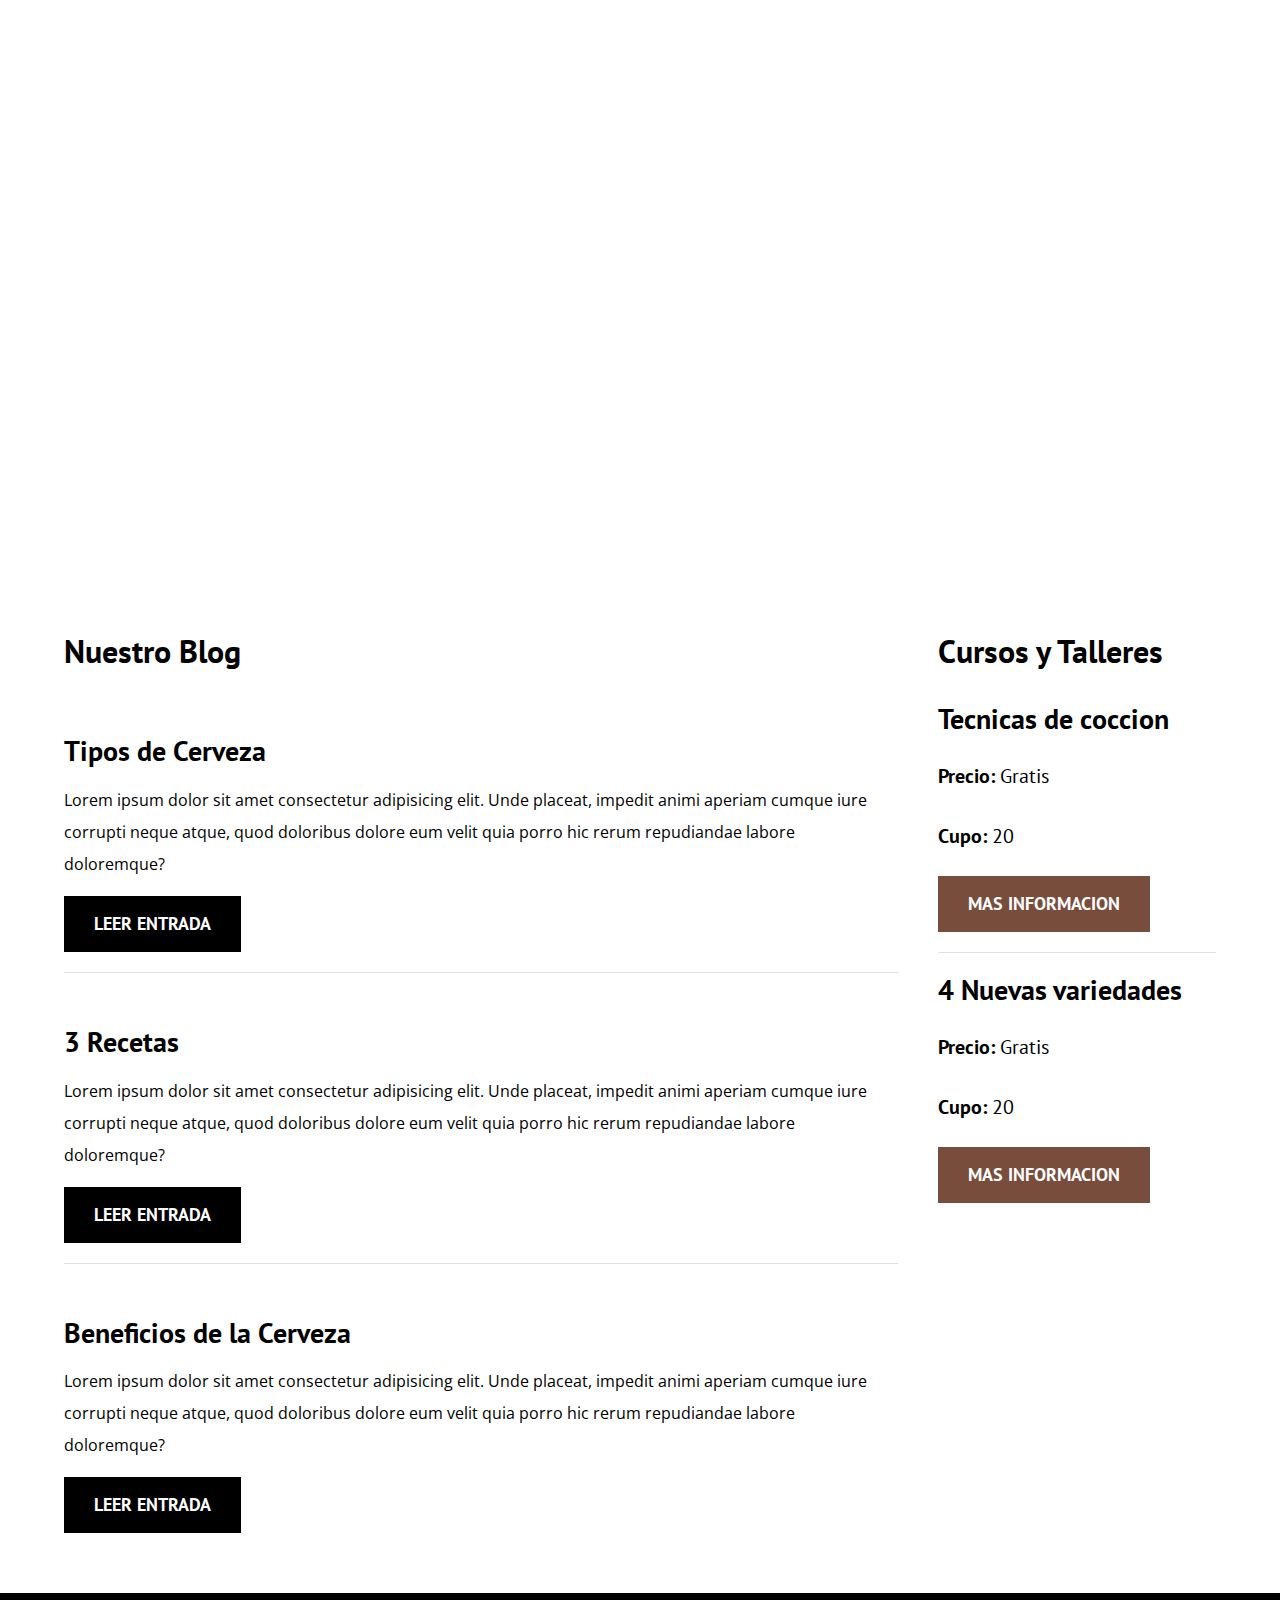
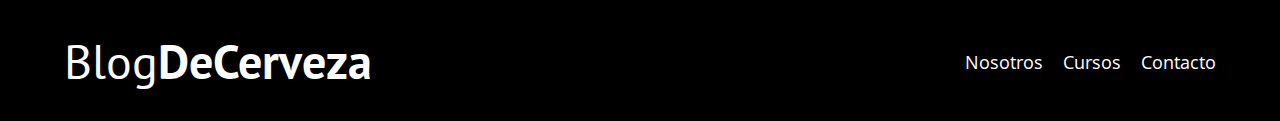
==== index.html @ ac4d8b4c "Pagina de index" ====
<!DOCTYPE html>
<html lang="en">

<head>
    <meta charset="UTF-8">
    <meta http-equiv="X-UA-Compatible" content="IE=edge">
    <meta name="viewport" content="width=device-width, initial-scale=1.0">
    <title>Blog de Cerveza</title>
    <link rel="stylesheet" href="css/normalize.css">
    <link rel="preconnect" href="https://fonts.gstatic.com">
    <link href="https://fonts.googleapis.com/css2?family=Open+Sans&family=PT+Sans:wght@400;700&display=swap"
        rel="stylesheet">
    <link rel="stylesheet" href="css/styles.css">
</head>

<body>
    <header class="header">

        <div class="contenedor">
            <div class="barra">
                <a href="index.html" class="logo">
                    <h1 class="logo__nombre no-margin centrar-texto">Blog<span class="logo__bold">DeCerveza</span></h1>
                </a>

                <nav class="navegacion">
                    <a class="navegacion__enlace" href="nosotros.html">Nosotros</a>
                    <a class="navegacion__enlace" href="cursos.html">Cursos</a>
                    <a class="navegacion__enlace" href="contacto.html">Contacto</a>
                </nav>
            </div> <!-- .barra -->
        </div>

        <div class="header__texto">
            <h2 class="no-margin">Blog de Cerveza</h2>
            <p class="no-margin">Aprende de los expertos con los mejores consejos</p>
        </div>
    </header>

    <div class="contenedor contenido-principal">
        <main class="blog">
            <h3>Nuestro Blog</h3>

            <article class="entrada">
                <div class="entrada__imagen">
                    <img loading="lazy" src="img/blog1.jpg" alt="">
                </div>
                <div class="entrada__contenido">
                    <h4 class="no-margin">Tipos de Cerveza</h4>
                    <p>Lorem ipsum dolor sit amet consectetur adipisicing elit. Unde placeat, impedit animi aperiam
                        cumque iure corrupti neque atque, quod doloribus dolore eum velit quia porro hic rerum
                        repudiandae labore doloremque?</p>
                    <a href="entrada.html" class="boton boton--primario">Leer Entrada</a>
                </div>
            </article>
            <article class="entrada">
                <div class="entrada__imagen">
                    <img loading="lazy" src="img/blog2.jpg" alt="">
                </div>
                <div class="entrada__contenido">
                    <h4 class="no-margin">3 Recetas</h4>
                    <p>Lorem ipsum dolor sit amet consectetur adipisicing elit. Unde placeat, impedit animi aperiam
                        cumque iure corrupti neque atque, quod doloribus dolore eum velit quia porro hic rerum
                        repudiandae labore doloremque?</p>
                    <a href="entrada.html" class="boton boton--primario">Leer Entrada</a>
                </div>
            </article>
            <article class="entrada">
                <div class="entrada__imagen">
                    <img loading="lazy" src="img/blog3.jpg" alt="">
                </div>
                <div class="entrada__contenido">
                    <h4 class="no-margin">Beneficios de la Cerveza</h4>
                    <p>Lorem ipsum dolor sit amet consectetur adipisicing elit. Unde placeat, impedit animi aperiam
                        cumque iure corrupti neque atque, quod doloribus dolore eum velit quia porro hic rerum
                        repudiandae labore doloremque?</p>
                    <a href="entrada.html" class="boton boton--primario">Leer Entrada</a>
                </div>
            </article>

        </main>
        <aside class="sidebar">
            <h3>Cursos y Talleres</h3>

            <ul class="cursos no-padding">
                <li class="widget-curso">
                    <h4 class="no-margin">Tecnicas de coccion</h4>
                    <p class="widget-curso__label">Precio: <span class="widget-curso__info">Gratis</span></p>
                    <p class="widget-curso__label">Cupo: <span class="widget-curso__info">20</span></p>
                    <a href="entrada.html" class="boton boton--secundario">Mas Informacion</a>
                </li>
                <li class="widget-curso">
                    <h4 class="no-margin">4 Nuevas variedades</h4>
                    <p class="widget-curso__label">Precio: <span class="widget-curso__info">Gratis</span></p>
                    <p class="widget-curso__label">Cupo: <span class="widget-curso__info">20</span></p>
                    <a href="entrada.html" class="boton boton--secundario">Mas Informacion</a>
                </li>
            </ul>
        </aside>
    </div>

    <footer class="footer">
        <div class="contenedor">
            <div class="barra">
                <a href="index.html" class="logo">
                    <h1 class="logo__nombre no-margin centrar-texto">Blog<span class="logo__bold">DeCerveza</span></h1>
                </a>

                <nav class="navegacion">
                    <a class="navegacion__enlace" href="nosotros.html">Nosotros</a>
                    <a class="navegacion__enlace" href="cursos.html">Cursos</a>
                    <a class="navegacion__enlace" href="contacto.html">Contacto</a>
                </nav>
            </div>
        </div>
    </footer>
    <script src="js/modernizr.js"></script>
</body>

</html>
---- css/styles.css ----
:root {
    --fuenteHeading: 'PT Sans', sans-serif;
    --fuenteParrafos: 'Open Sans', sans-serif;

    --colorPrimario: #784d3c;
    --gris: #e1e1e1;
    --blanco: #fff;
    --negro: #000;
}

html {
    box-sizing: border-box;
    font-size: 62.5%; /* 1rem = 10px */
}

*, *:before, *:after {
    box-sizing: inherit;
}
body {
    font-family: var(--fuenteParrafos);
    font-size: 1.6rem;
    line-height: 2;
}

/* Globales */
.contenedor {
    /* max-width: 120rem;
    width: 90%; */
    width: min(90%, 120rem); /* Nuevo en CSS3 */
    margin: 0 auto;
}
a {
    text-decoration: none;
}
h1, h2, h3, h4 {
    font-family: var(--fuenteHeading);
    line-height: 1.2;
}
h1 {
    font-size: 4.8rem;
}
h2 {
    font-size: 4rem;
}
h3 {
    font-size: 3.2rem;
}
h4 {
    font-size: 2.8rem;
}
img {
    max-width: 100%;
}

/* Utilidades */
.no-margin {
    margin: 0;
}
.no-padding {
    padding: 0;
}
.centrar-texto {
    text-align: center;
}

/* Header */
.webp .header {
    background-image: url("../img/banner.webp");
}
.no-webp .header {
    background-image: url("../img/banner.jpg");
}
.header {
    height: 60rem;
    background-size: cover;
    background-repeat: no-repeat;
    background-position: center center;
}
.header__texto {
    text-align: center;
    color: var(--blanco);
    margin-top: 5rem;
}

.barra {
    padding-top: 4rem;
}
@media (min-width: 768px) {
    .barra {
        display: flex;
        justify-content: space-between;
        align-items: center;
    }
    .header__texto {
        margin-top: 15rem;
    }
}

.logo {
    color: var(--blanco);
}

.logo__nombre {
    font-weight: 400;
}

.logo__bold {
    font-weight: 700;
}

.navegacion__enlace {
    display: block;
    text-align: center;
    font-size: 1.8rem;
    color: var(--blanco);
}

@media (min-width:768px) {
    .navegacion {
        display: flex;
        gap: 2rem;
    }
}

@media (min-width: 768px) {
    .contenido-principal {
        display: grid;
        grid-template-columns: 3fr 1fr;
        gap: 4rem;
    }
}

.entrada {
    border-bottom: 1px solid var(--gris);
    margin-bottom: 2rem;
}
.entrada:last-of-type {
    border: none;
    margin-bottom: 0;
}

.boton {
    display: block;
    font-family: var(--fuenteHeading);
    text-transform: uppercase;
    color: var(--blanco);
    text-align: center;
    padding: 1rem 3rem;
    font-size: 1.8rem;
    font-weight: 700;
    margin-bottom: 2rem;
    border: none;
}

@media (min-width: 768px) {
    .boton {
        display: inline-block;
    }
}
.boton:hover {
    cursor: pointer;
}
.boton--primario {
    background-color: var(--negro);
}
.boton--secundario {
    background-color: var(--colorPrimario);
}

.cursos {
    list-style: none;
}

.widget-curso {
    border-bottom: 1px solid var(--gris);
    margin-bottom: 2rem;
}
.widget-curso:last-of-type {
    border: none;
}
.widget-curso__label {
    font-family: var(--fuenteHeading);
    font-weight: 700;
}
.widget-curso__info {
    font-weight: 400;
}
.widget-curso__label,
.widget-curso__info {
    font-size: 2rem;
}

.footer {
    background-color: var(--negro);
    padding-bottom: 3rem;
    margin-top: 4rem;
}

/* Sobre nosotros */

@media (min-width: 768px) {
    .sobre-nosotros {
        display: flex;
        /* gap: 2rem; */
        justify-content: space-between;
    }
    .sobre-nosotros__imagen,
    .sobre-nosotros__texto {
        flex-basis: calc(50% - 1rem);
    }

    .sobre-nosotros {
        display: grid;
        grid-template-columns: repeat(2, 1fr);
        column-gap: 2rem;
    }
}

/* Cursos */

.curso {
    padding: 3rem 0;
    border-bottom: 1 px solid var(--gris);
}
@media (min-width: 768px) {
    .curso {
        display: grid;
        grid-template-columns: 1fr 2fr;
        column-gap: 2rem;
    }
}

.curso:last-of-type {
    border: none;
}

.curso__label {
    font-family: var(--fuenteHeading);
    font-weight: 700;
}
.curso__info {
    font-weight: 400;
}
.curso__label,
.curso__info {
    font-size: 2rem;
}

/* Contacto */
.contacto-bg {
    background-image: url(../img/contacto.jpg);
    height: 40rem;
    background-size: cover;
    background-repeat: no-repeat;
}

.formulario {
    background-color: var(--blanco);
    margin: -5rem auto 0 auto;
    padding: 5rem;
    width: 95%;
    border-radius: .5rem;
}

.campo {
    display: flex;
    margin-bottom: 2rem;
}

.campo__label {
    flex: 0 0 9rem;
    text-align: right;
    padding-right: 2rem;
}

.campo__field {
    flex: 1;
    border: 1px solid var(--gris);
    border-radius: .25rem;
    padding: .5rem;
    overflow: auto;
}

.campo__field--textarea {
    height: 20rem;
}
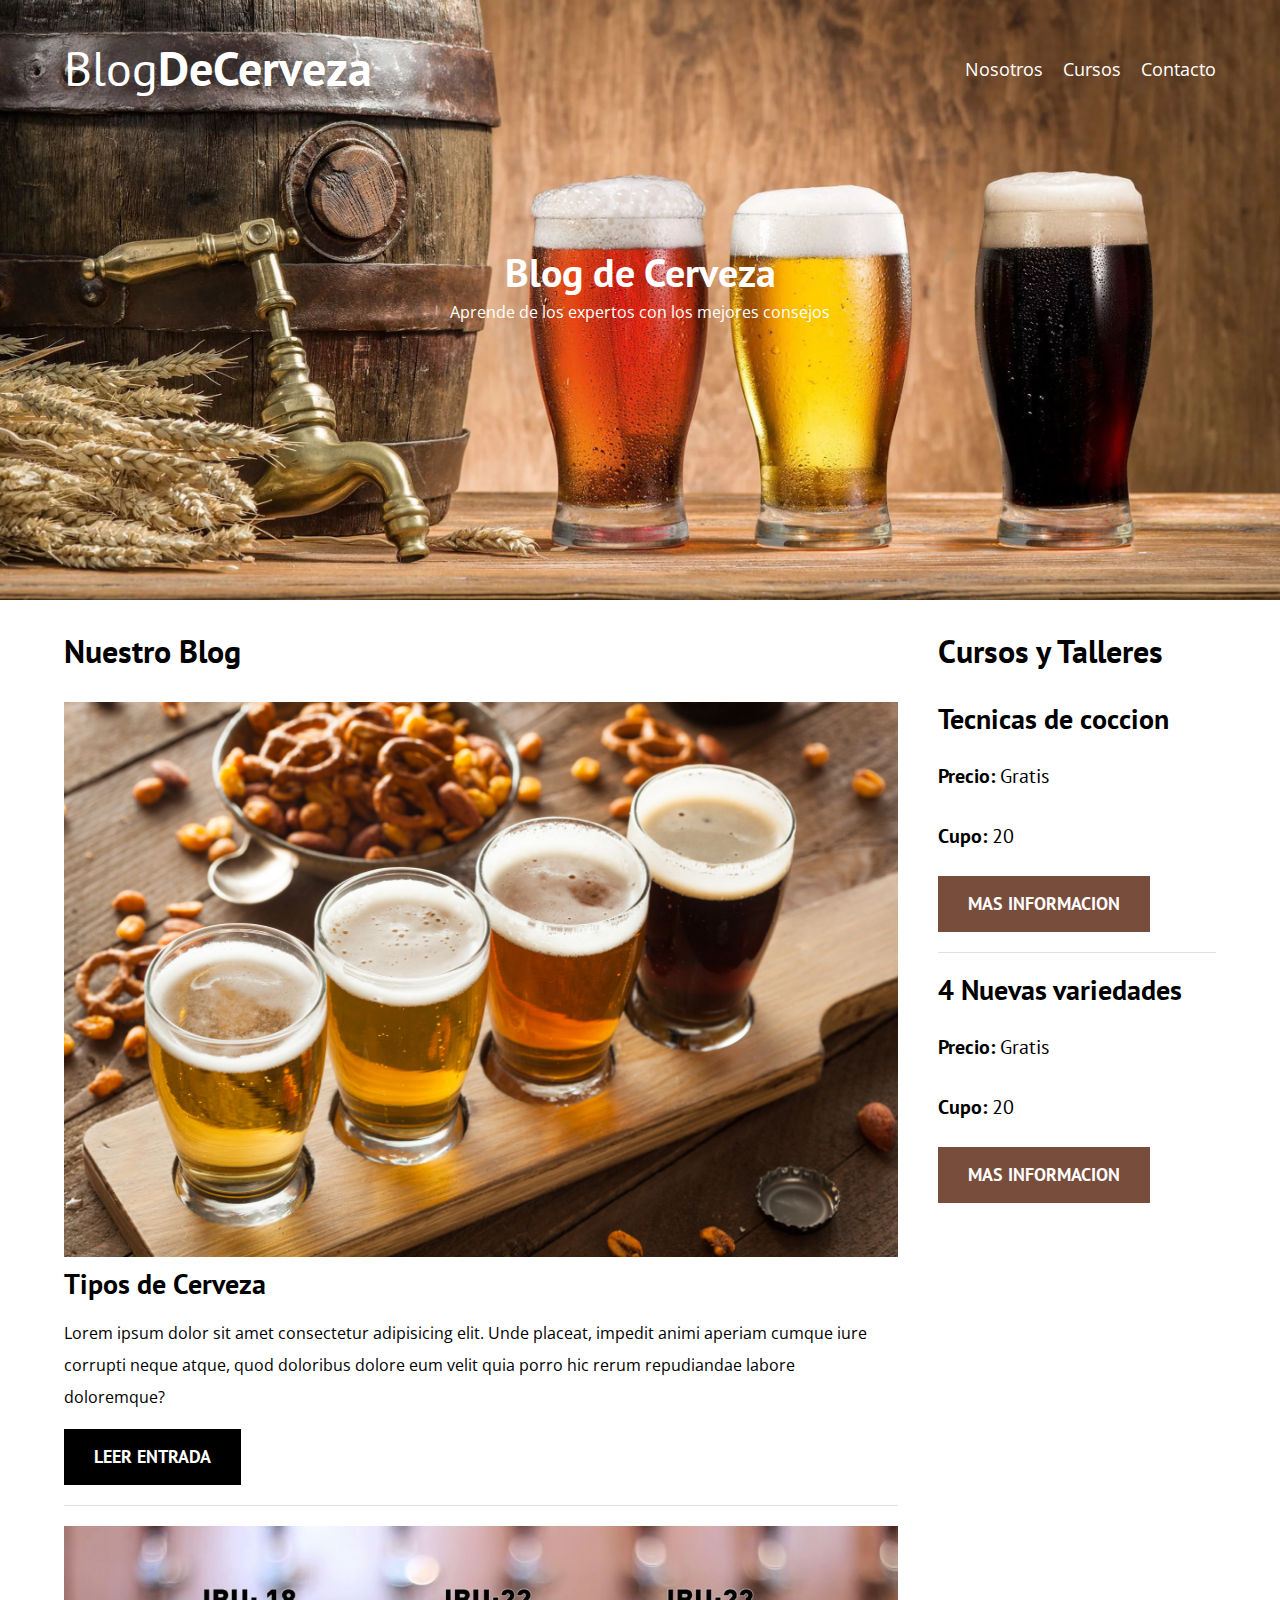
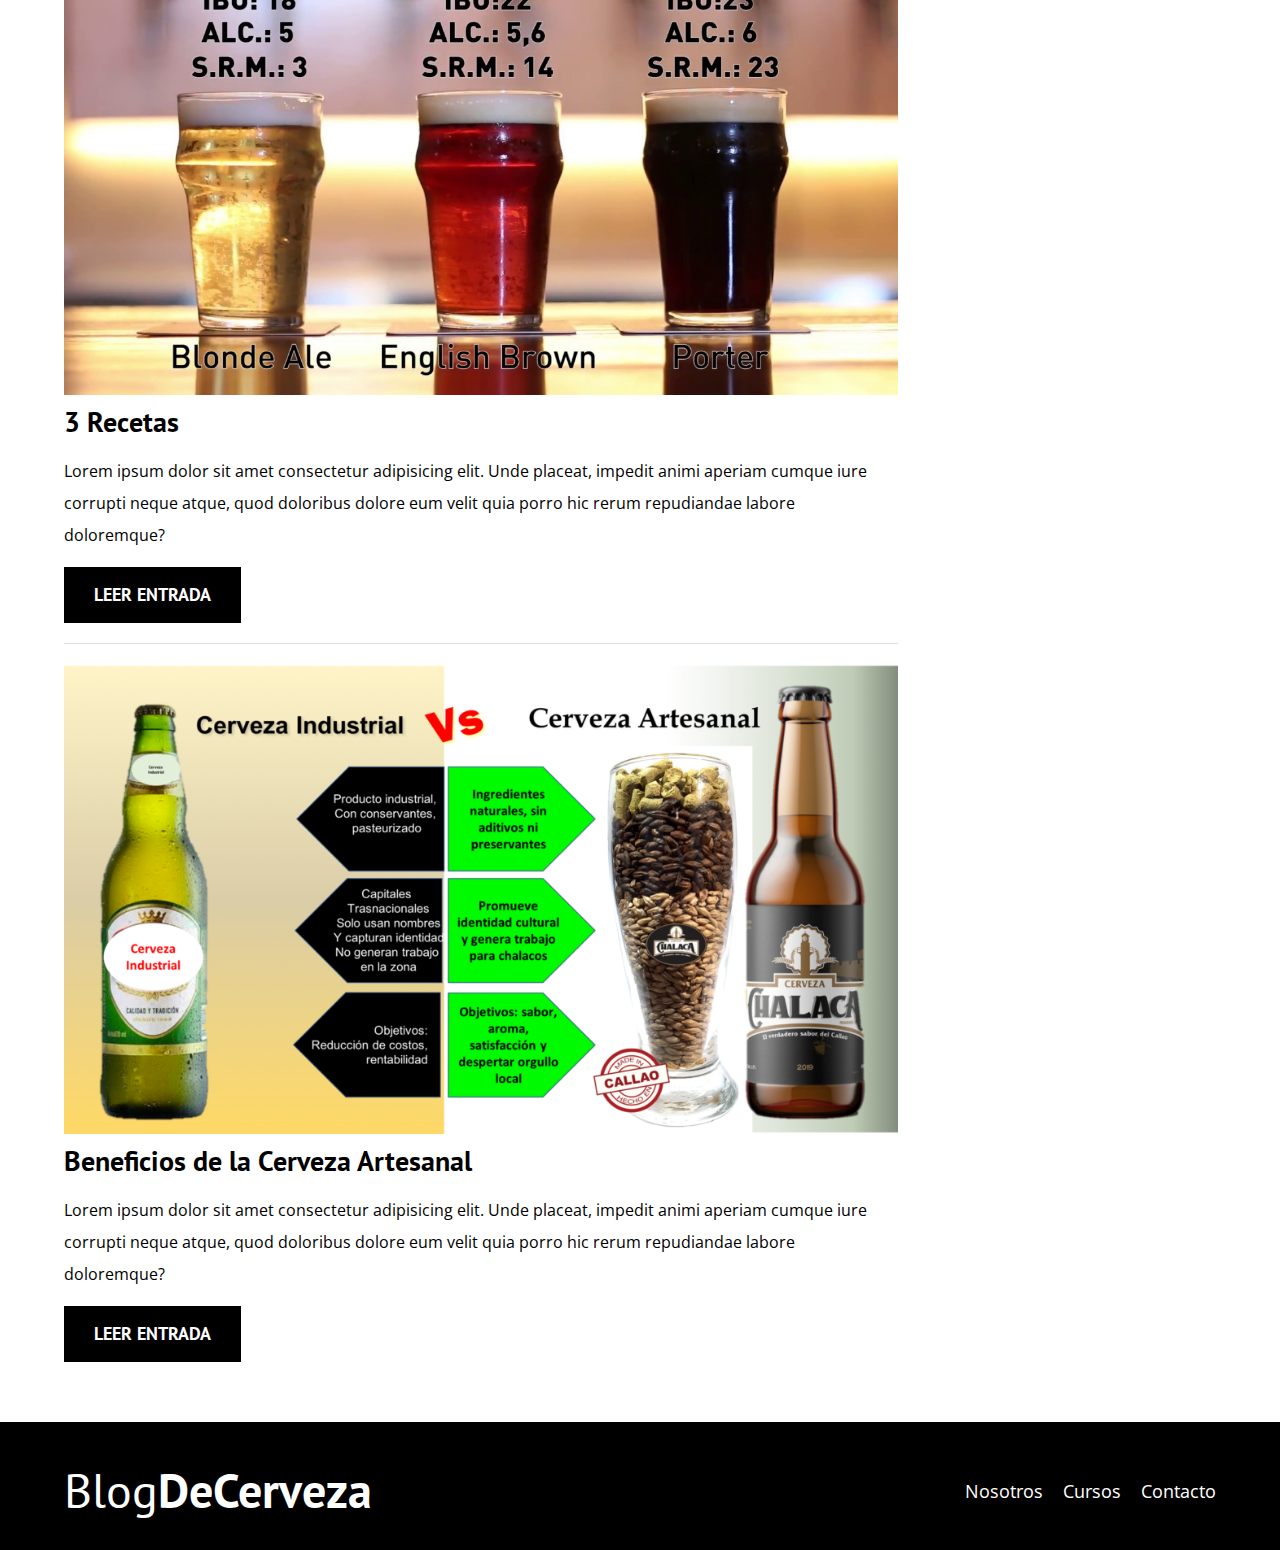
==== commit 3f141ecf: "Script de Modernizr a todas las páginas" ====
--- a/index.html
+++ b/index.html
@@ -66,10 +66,10 @@
             </article>
             <article class="entrada">
                 <div class="entrada__imagen">
-                    <img loading="lazy" src="img/blog3.jpg" alt="">
+                    <img loading="lazy" src="img/blog3.png" alt="">
                 </div>
                 <div class="entrada__contenido">
-                    <h4 class="no-margin">Beneficios de la Cerveza</h4>
+                    <h4 class="no-margin">Beneficios de la Cerveza Artesanal</h4>
                     <p>Lorem ipsum dolor sit amet consectetur adipisicing elit. Unde placeat, impedit animi aperiam
                         cumque iure corrupti neque atque, quod doloribus dolore eum velit quia porro hic rerum
                         repudiandae labore doloremque?</p>
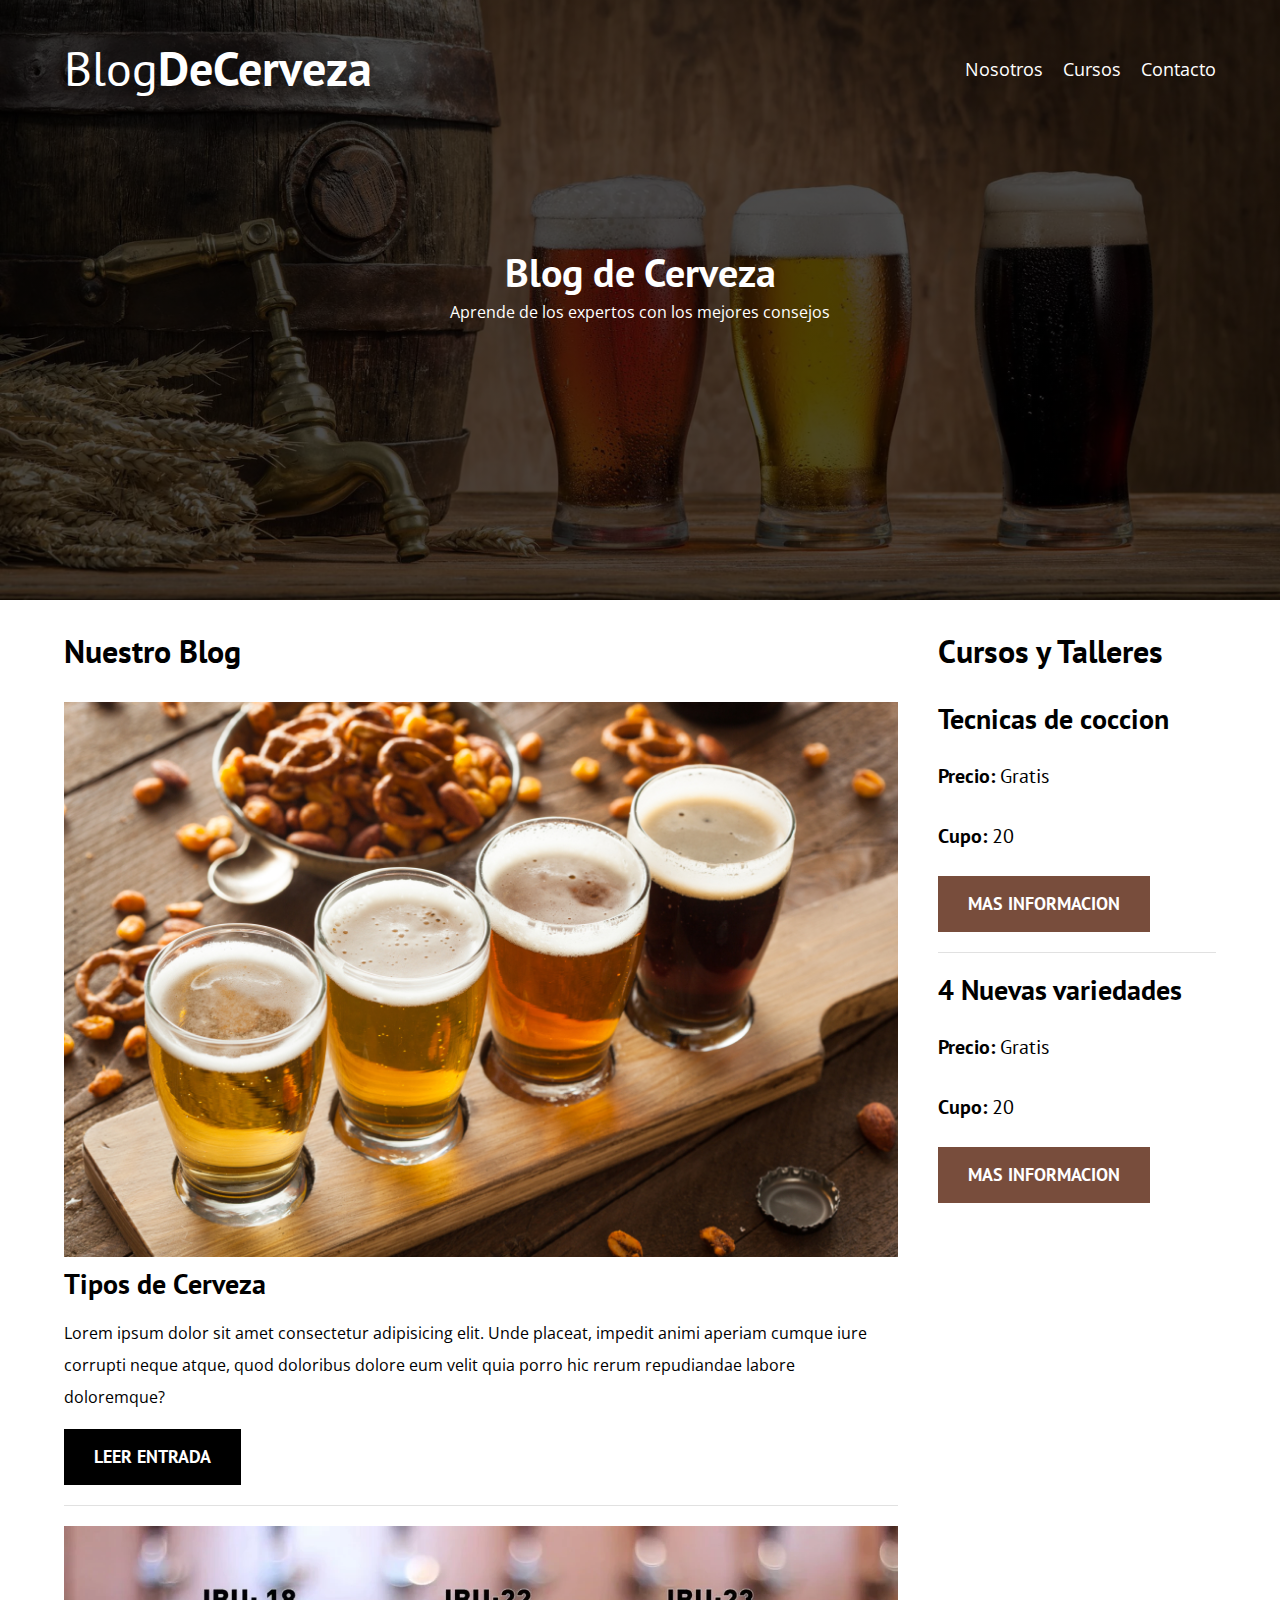
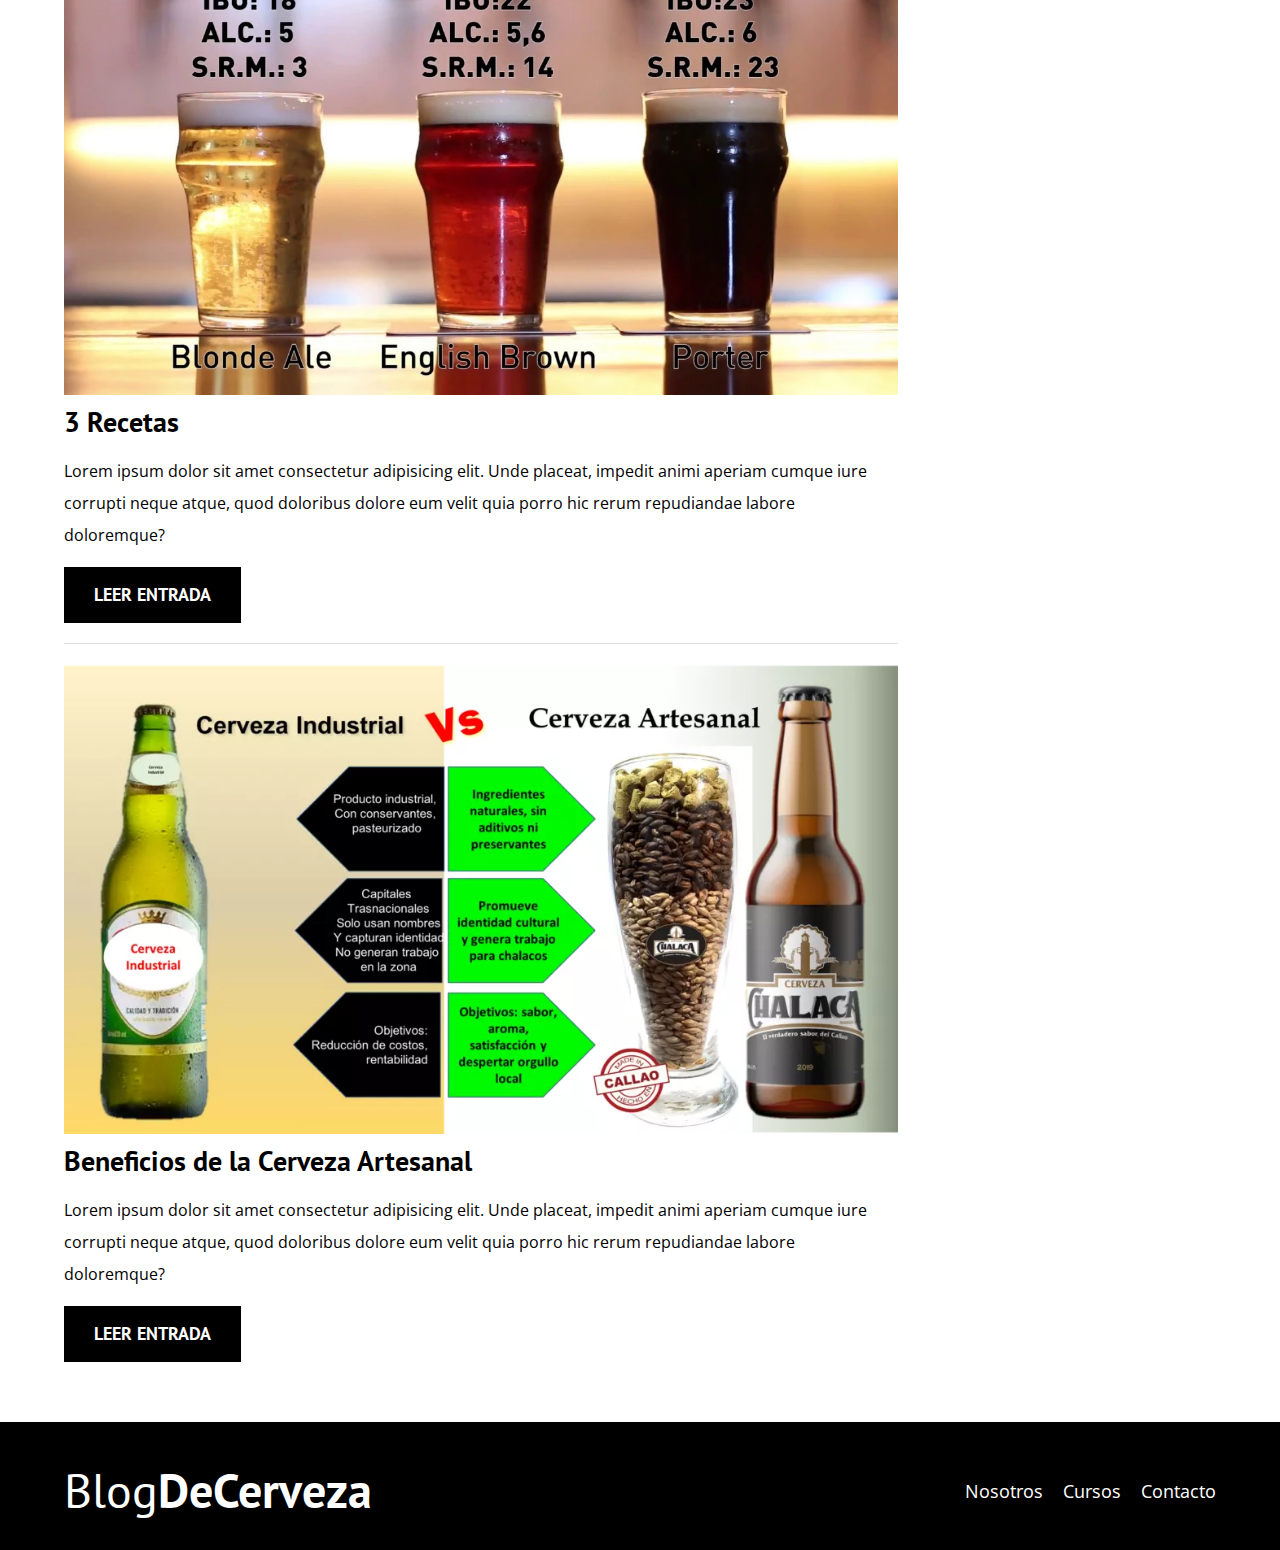
==== commit 5f068efc: "Agrego etiqueta picture para imágenes webp" ====
--- a/index.html
+++ b/index.html
@@ -42,7 +42,10 @@
 
             <article class="entrada">
                 <div class="entrada__imagen">
-                    <img loading="lazy" src="img/blog1.jpg" alt="">
+                    <picture>
+                        <source srcset="img/blog1.webp" type="image/webp">
+                        <img loading="lazy" src="img/blog1.jpg" alt="Imagen de blog">
+                    </picture>
                 </div>
                 <div class="entrada__contenido">
                     <h4 class="no-margin">Tipos de Cerveza</h4>
@@ -54,7 +57,10 @@
             </article>
             <article class="entrada">
                 <div class="entrada__imagen">
-                    <img loading="lazy" src="img/blog2.jpg" alt="">
+                    <picture>
+                        <source srcset="img/blog2.webp" type="image/webp">
+                        <img loading="lazy" src="img/blog2.jpg" alt="Imagen de blog">
+                    </picture>
                 </div>
                 <div class="entrada__contenido">
                     <h4 class="no-margin">3 Recetas</h4>
@@ -66,7 +72,10 @@
             </article>
             <article class="entrada">
                 <div class="entrada__imagen">
-                    <img loading="lazy" src="img/blog3.png" alt="">
+                    <picture>
+                        <source srcset="img/blog3.webp" type="image/webp">
+                        <img loading="lazy" src="img/blog3.png" alt="Imagen de blog">
+                    </picture>
                 </div>
                 <div class="entrada__contenido">
                     <h4 class="no-margin">Beneficios de la Cerveza Artesanal</h4>
--- a/css/styles.css
+++ b/css/styles.css
@@ -65,17 +65,21 @@
 
 /* Header */
 .webp .header {
-    background-image: url("../img/banner.webp");
+    /* background-image: url("../img/banner.webp"); */
+    background: linear-gradient(to right, rgba(0,0,0,0.7), rgba(0,0,0,0.7)), url("../img/banner.webp") no-repeat center/cover;
+    
 }
 .no-webp .header {
-    background-image: url("../img/banner.jpg");
+    background: linear-gradient(to right, rgba(0,0,0,0.7), rgba(0,0,0,0.7)), url("../img/banner.jpg") no-repeat center/cover;
+    /* background-image: url("../img/banner.jpg"); */
 }
 .header {
     height: 60rem;
-    background-size: cover;
+    /* background-size: cover;
     background-repeat: no-repeat;
-    background-position: center center;
-}
+    background-position: center center; */
+}
+
 .header__texto {
     text-align: center;
     color: var(--blanco);
